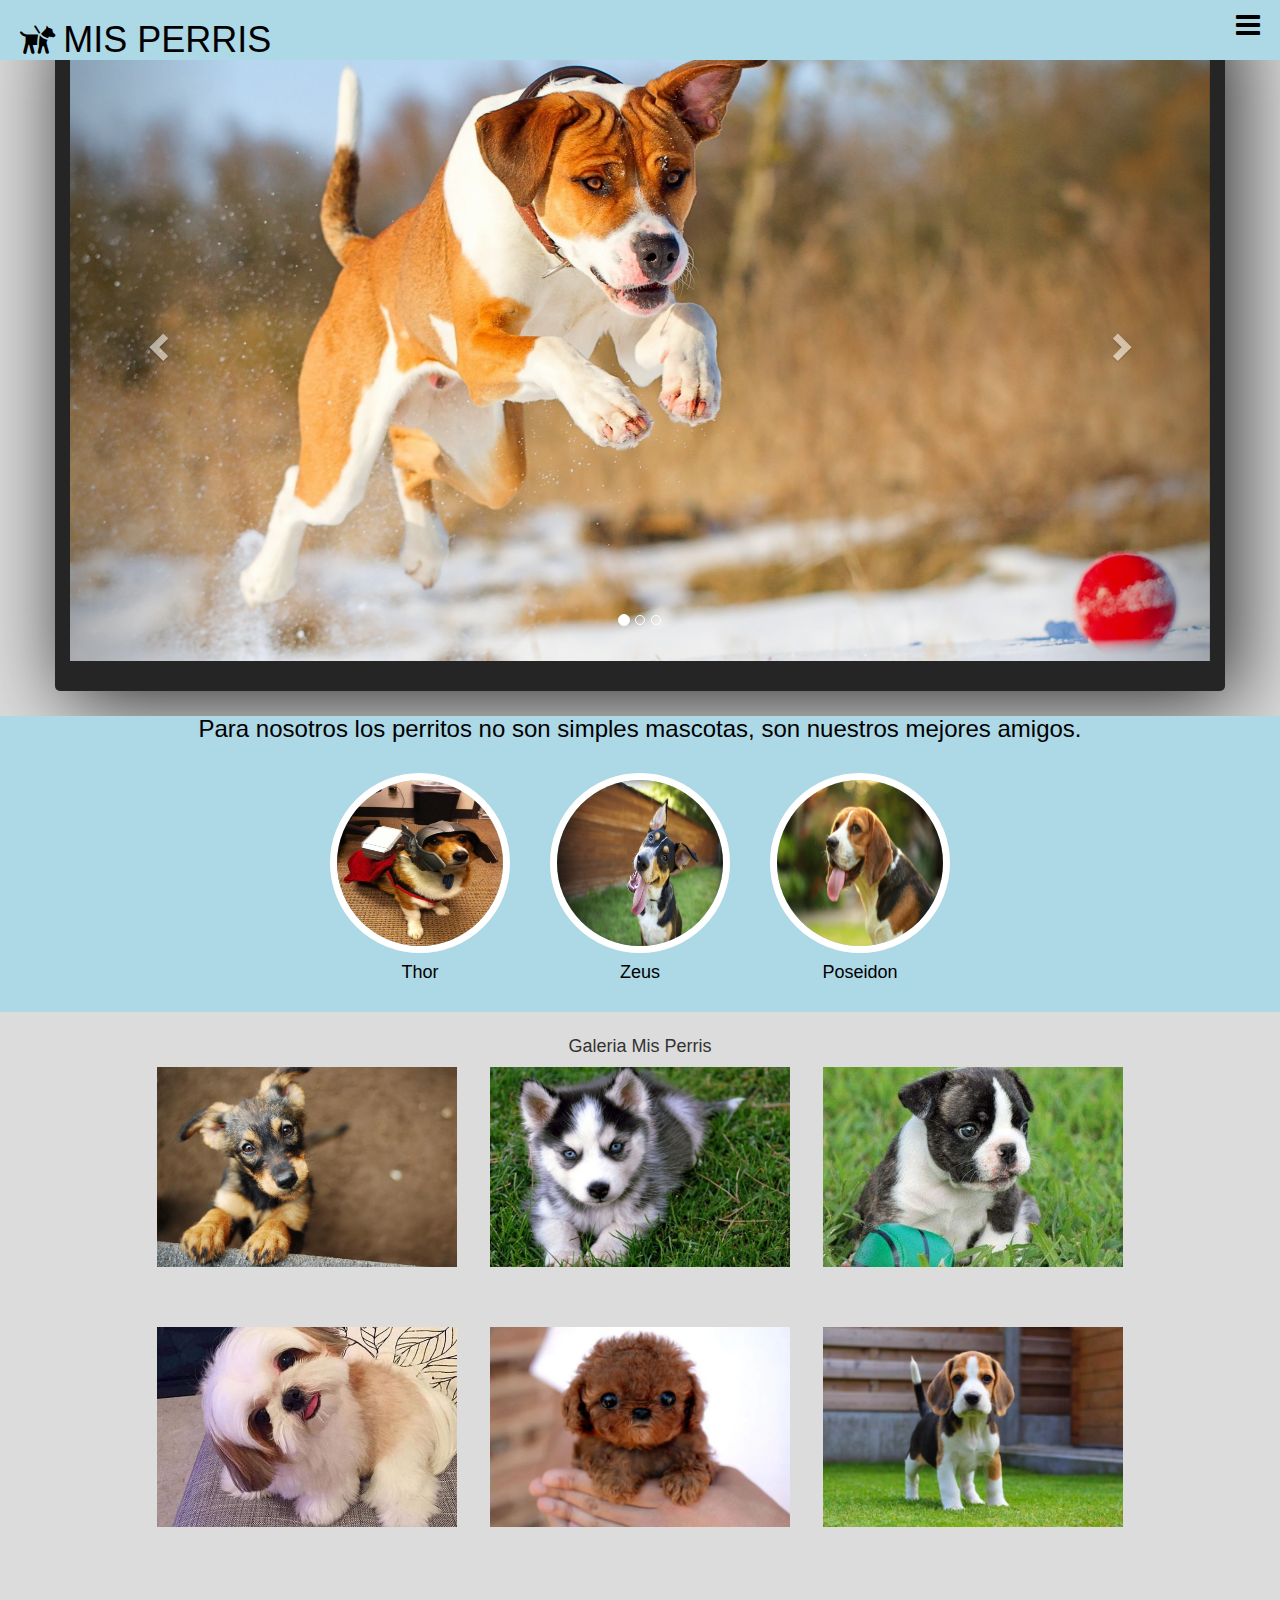
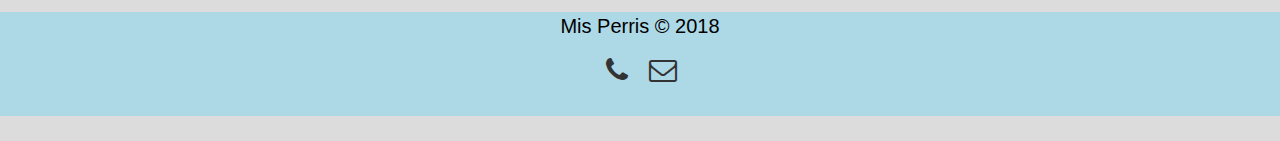
==== index.html @ 3024c1f9 "subiendo cliente" ====
<!DOCTYPE html>
<html lang="es">
<head>
    <meta charset="UTF-8">
    <meta name="viewport" content="width=device-width,
        user-scalable=no, initial-scale=1, maximum-
        scale=1, minimum-scale=1">
    <meta http-equiv="X-UA-Compatible" content="ie=edge">
    <title>Mis Perris</title>
    <link rel="icon" href="imagenes/logo-100.jpg">
    <link rel="stylesheet" href="Style/estilos.css">
    <link rel="script" href="JavaScript/main.js">
    <script src="main.js"></script> 
    <link rel="stylesheet" href="https://maxcdn.bootstrapcdn.com/bootstrap/3.3.7/css/bootstrap.min.css">
    <script src="https://ajax.googleapis.com/ajax/libs/jquery/3.3.1/jquery.min.js"></script>
    <script src="https://maxcdn.bootstrapcdn.com/bootstrap/3.3.7/js/bootstrap.min.js"></script>
    <link rel="stylesheet" href="Style/fontello.css">

    <link rel="manifest" href="manifest.json">
    <link rel="icon" href="imagenes/poseidon.jpg">
    <meta name="apple-mobile-web-app-capable" content="yes">
    <meta name="apple-mobile-web-app-status-bar-style" content="black">
    <meta name="apple-mobile-web-app-title" content="Mis Perris">
    <link rel="apple-touch-icon" href="imagenes/icons/icon-152x152.png">
    <meta name="msapplication-TileImage" content="imagenes/icons/icon-144x144.png">
    <meta name="msapplication-TileColor" content="#2F3BA2">

</head>
<body class="color">
        <header>
                <div class="contenedor">
                    <h1 class="icon-dog">MIS PERRIS</h1>
                    <input type="checkbox" id="menu-bar">
                    <label class="icon-menu" for="menu-bar"></label>
                    <nav class="menu">
                        <a href="">Inicio</a>
                        <a href="galeria.html">Galeria</a>
                        <a href="formulario.html">Contacto</a>
                        <a href="login.html">Login</a>
                        <a href="agrega.html">Perritos</a>
                    </nav>
                </div>
            </header>
    
        
   
    
        <section id="carrusel">
        <div class="container">
                <div id="myCarousel" class="carousel slide" data-ride="carousel">
                  <!-- Indicators -->
                  <ol class="carousel-indicators">
                    <li data-target="#myCarousel" data-slide-to="0" class="active"></li>
                    <li data-target="#myCarousel" data-slide-to="1"></li>
                    <li data-target="#myCarousel" data-slide-to="2"></li>
                  </ol>
              
                  <!-- Wrapper for slides -->
                  <div class="carousel-inner">
                    <div class="item active">
                      <img src="imagenes/3.jpg" alt="perro1" style="width:100%;">
                    </div>
              
                    <div class="item">
                      <img src="imagenes/2.jpg" alt="perro2" style="width:100%;">
                    </div>
                  
                    <div class="item">
                      <img src="imagenes/logo.jpg" alt="perro3" style="width:100%;">
                    </div>
                  </div>
              
                  <!-- Left and right controls -->
                  <a class="left carousel-control" href="#myCarousel" data-slide="prev">
                    <span class="glyphicon glyphicon-chevron-left"></span>
                    <span class="sr-only">Previous</span>
                  </a>
                  <a class="right carousel-control" href="#myCarousel" data-slide="next">
                    <span class="glyphicon glyphicon-chevron-right"></span>
                    <span class="sr-only">Next</span>
                  </a>
                </div>
              </div>
            </section>

              <section id="info">
                    <h3>Para nosotros los perritos no son simples mascotas, son nuestros mejores amigos.</h3>
                    <div class="contenedor">
                        <div class="info-pet">
                            <img src="imagenes/thor.jpg" alt="">
                            <h4>Thor</h4>
                        </div>
                        <div class="info-pet">
                            <img src="imagenes/zeus.jpg" alt="">
                            <h4>Zeus</h4>
                        </div>
                        <div class="info-pet">
                            <img src="imagenes/poseidon.jpg" alt="">
                            <h4>Poseidon</h4>
                        </div>
                        
    
                    </div>
                </section>

                <section id="Galeria">
                    <h4 class="title"> Galeria Mis Perris</h4>
                    <div class="contenedor-galeria">
                        <img tabindex="1" src="imagenes/galeria1.jpg" alt="perritouan" class="galeria__img">
                        <img tabindex="2" src="imagenes/galeria2.jpg" alt="perritochu" class="galeria__img">
                        <img tabindex="3" src="imagenes/galeria3.jpg" alt="perritotri" class="galeria__img">
                        <img tabindex="4" src="imagenes/galeria4.jpg" alt="perritofor" class="galeria__img">
                        <img tabindex="5" src="imagenes/galeria5.webp" alt="perritofaiv" class="galeria__img">
                        <img tabindex="6" src="imagenes/galeria6.jpg" alt="perritosix" class="galeria__img">
                    </div>




                </section>

    

    <footer>
        <section id="final">
            <div class="contenedor">
                <p class="copy">Mis Perris &copy; 2018 </p>
                <div class="contact">
                    <a tabindex="7" class="icon-fono" href="#"></a>
                    <a tabindex="8" class="icon-mail" href="#"></a>
                </div>
            </div>
        </footer>
        <script src="JavaScript/app.js"></script>
    </section>
</body>
</html>
---- Style/estilos.css ----
@import url(https://fonts.googleapis.com/css?family=Open+Sans);
@import url(main.css);
@import url(formulario.css);
@import url(info.css);
@import url(menu.css);
@import url(final.css);
@import url(galeria.css);
@import url(newgaleria.css);
@import url(formAdopcion.css);
@import url(login.css);
@import url(agrega.css);

* {
    margin: 0;
    padding: 0;
    box-sizing: border-box;
}

body {
    font-family: 'Open Sans', sans-serif;
    background: #333;
    
}

header {
    width: 100%;
    height: 60px;
    background: lightblue;
    color: black;

    position: fixed;
    top: 0;
    left: 0;
    z-index: 100;
}

.contenedor {
    width: 98%;
    margin: auto;
}

h1{
    float: left;
}

header .contenedor {
    display: table;
}

section {
    width: 100%;
    margin-bottom: 25px;
}

footer .contenedor {
    display: flex;
    flex-wrap: wrap;
    justify-content: center;
    padding-bottom: 25px;
}

.copy {
    font-size: 20px;

}

.contact {
    width: 100%;
    text-align: center;
    font-size: 28px;
}

.contact a{
    color: #333;
    text-decoration: none;
}




.fijar{
    margin-top: -135px;
}

.color {
    background-color: gainsboro;
}
---- Style/fontello.css ----
@font-face {
  font-family: 'fontello';
  src: url('../font/fontello.eot?19983827');
  src: url('../font/fontello.eot?19983827#iefix') format('embedded-opentype'),
       url('../font/fontello.woff2?19983827') format('woff2'),
       url('../font/fontello.woff?19983827') format('woff'),
       url('../font/fontello.ttf?19983827') format('truetype'),
       url('../font/fontello.svg?19983827#fontello') format('svg');
  font-weight: normal;
  font-style: normal;
}
/* Chrome hack: SVG is rendered more smooth in Windozze. 100% magic, uncomment if you need it. */
/* Note, that will break hinting! In other OS-es font will be not as sharp as it could be */
/*
@media screen and (-webkit-min-device-pixel-ratio:0) {
  @font-face {
    font-family: 'fontello';
    src: url('../font/fontello.svg?19983827#fontello') format('svg');
  }
}
*/
 
 [class^="icon-"]:before, [class*=" icon-"]:before {
  font-family: "fontello";
  font-style: normal;
  font-weight: normal;
  
 
  display: inline-block;
  text-decoration: inherit;
  width: 1em;
  margin-right: .2em;
  text-align: center;
  /* opacity: .8; */
 
  /* For safety - reset parent styles, that can break glyph codes*/
  font-variant: normal;
  text-transform: none;
 
  /* fix buttons height, for twitter bootstrap */
  line-height: 1em;
 
  /* Animation center compensation - margins should be symmetric */
  /* remove if not needed */
  margin-left: .2em;
 
  /* you can be more comfortable with increased icons size */
  /* font-size: 120%; */
 
  /* Font smoothing. That was taken from TWBS */
  -webkit-font-smoothing: antialiased;
  -moz-osx-font-smoothing: grayscale;
 
  /* Uncomment for 3D effect */
  /* text-shadow: 1px 1px 1px rgba(127, 127, 127, 0.3); */
}
 
.icon-dog:before { content: '\e800'; } /* '' */
.icon-fono:before { content: '\e801'; } /* '' */
.icon-mail:before { content: '\e802'; } /* '' */
.icon-menu:before { content: '\f0c9'; } /* '' */
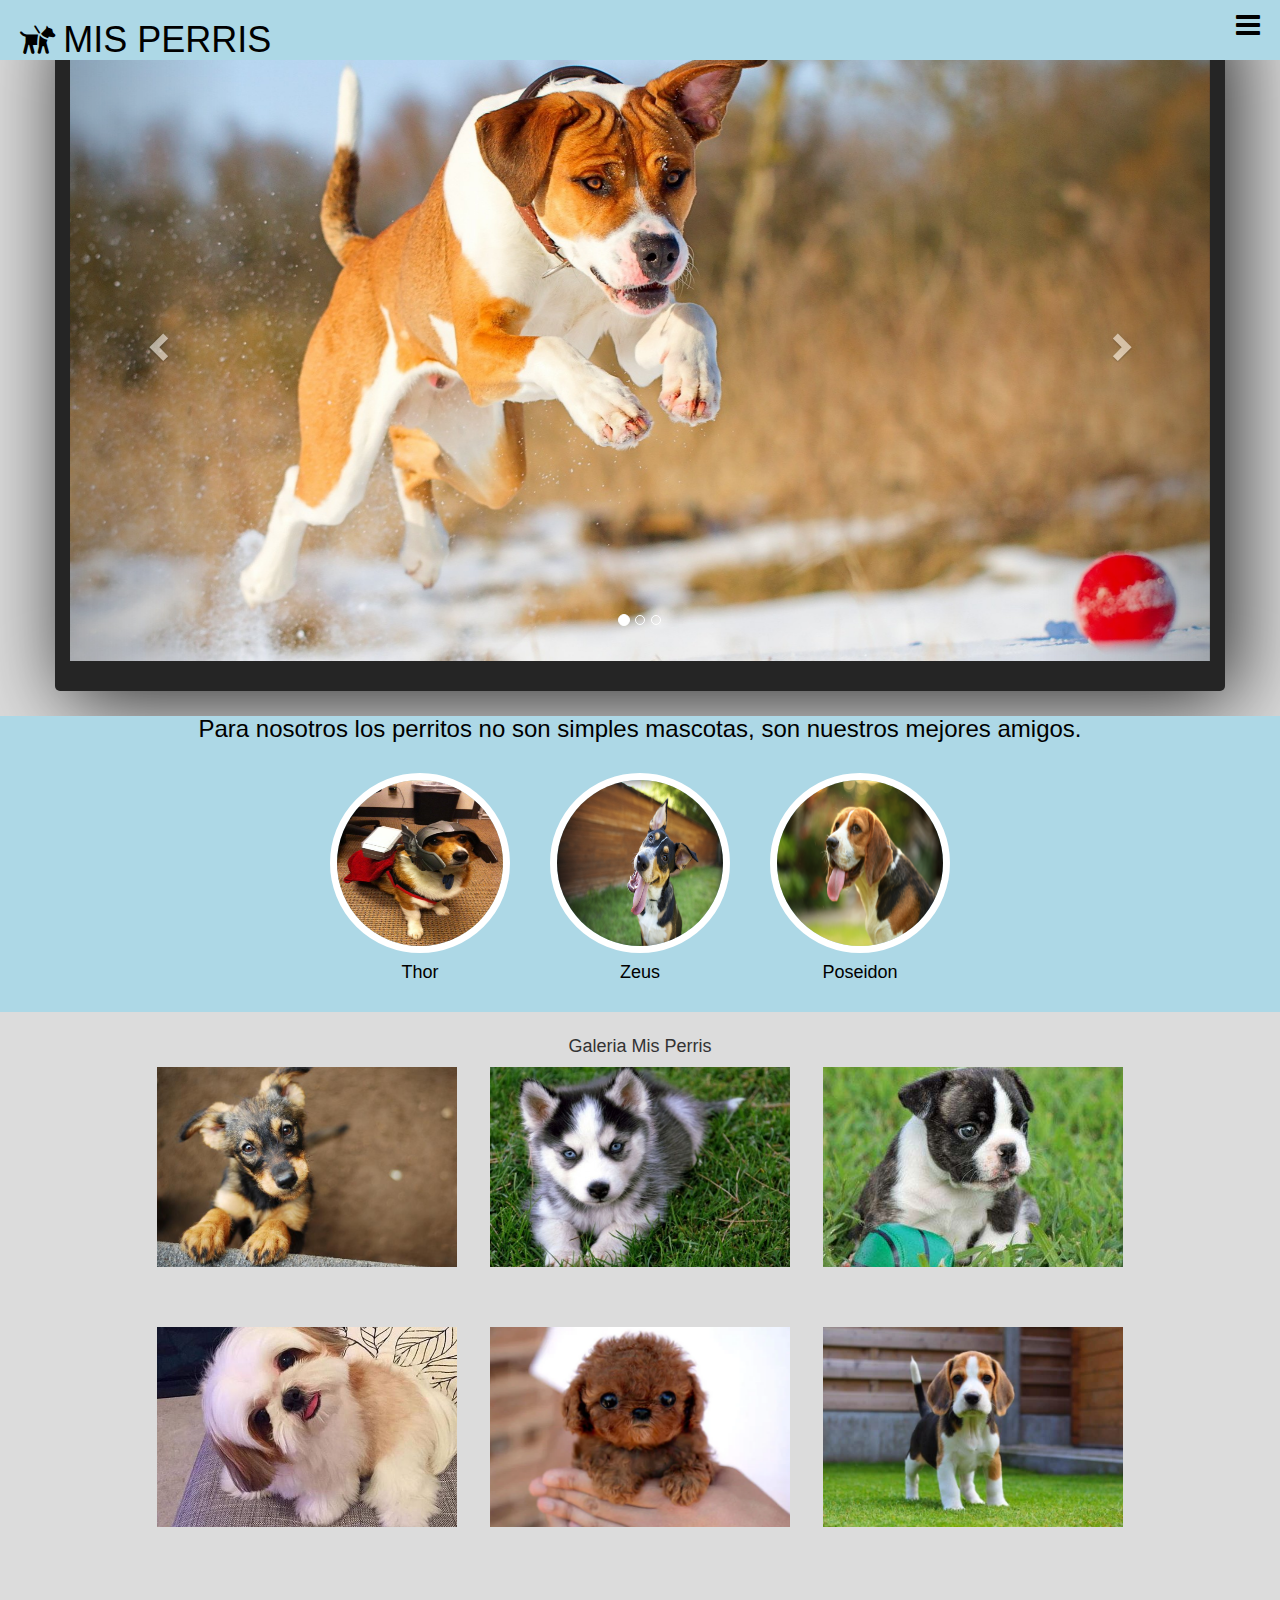
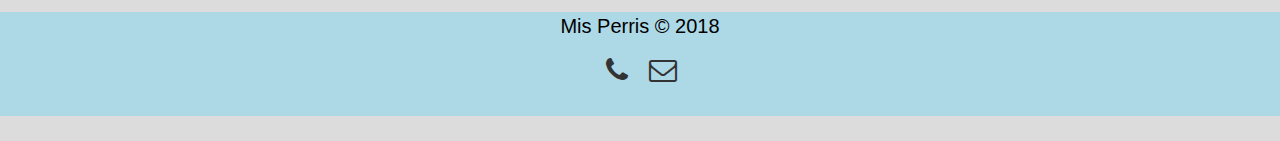
==== commit ee88372c: "Cambios en los html" ====
--- a/index.html
+++ b/index.html
@@ -17,7 +17,7 @@
     <link rel="stylesheet" href="Style/fontello.css">
 
     <link rel="manifest" href="manifest.json">
-    <link rel="icon" href="imagenes/poseidon.jpg">
+    <!-- <link rel="icon" href="imagenes/poseidon.jpg"> -->
     <meta name="apple-mobile-web-app-capable" content="yes">
     <meta name="apple-mobile-web-app-status-bar-style" content="black">
     <meta name="apple-mobile-web-app-title" content="Mis Perris">
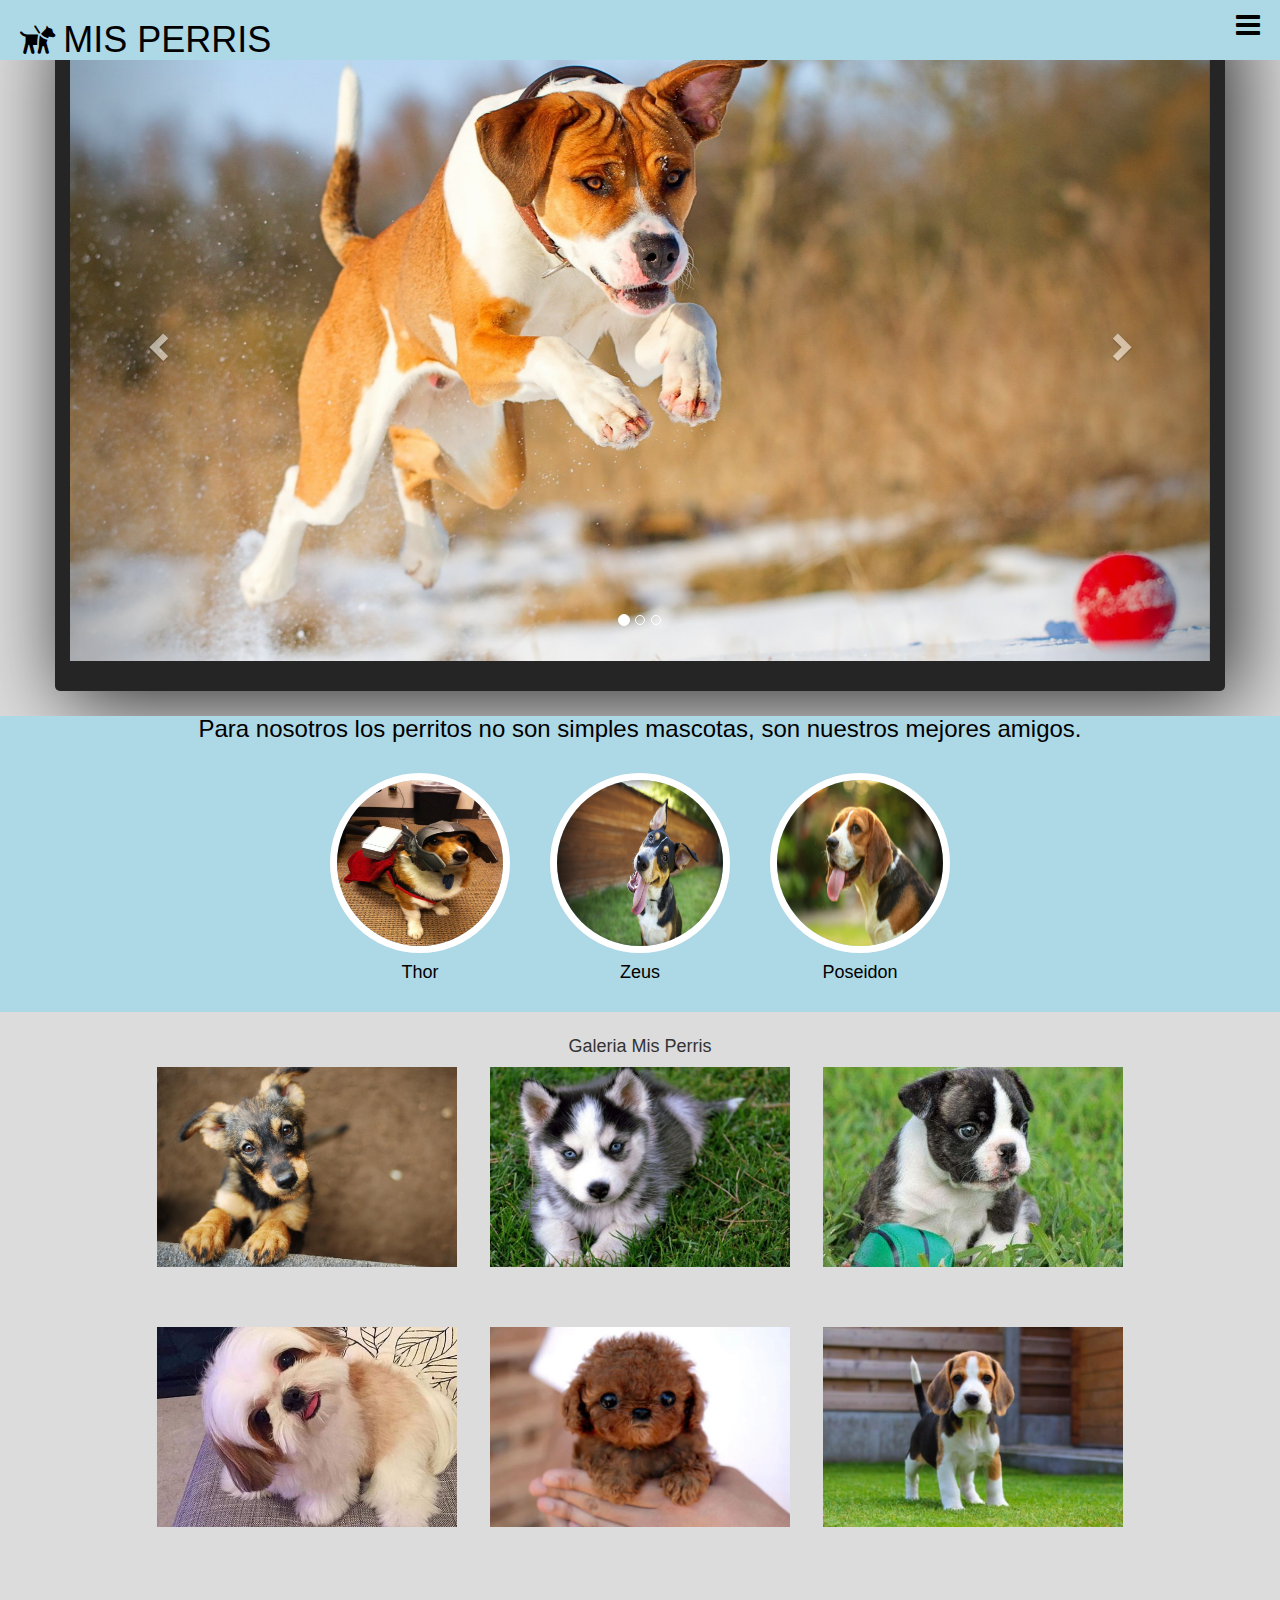
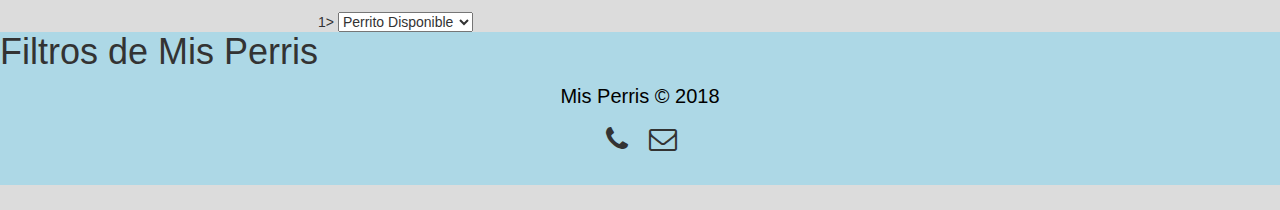
==== commit efd7978a: "xasdasd" ====
--- a/index.html
+++ b/index.html
@@ -17,7 +17,6 @@
     <link rel="stylesheet" href="Style/fontello.css">
 
     <link rel="manifest" href="manifest.json">
-    <!-- <link rel="icon" href="imagenes/poseidon.jpg"> -->
     <meta name="apple-mobile-web-app-capable" content="yes">
     <meta name="apple-mobile-web-app-status-bar-style" content="black">
     <meta name="apple-mobile-web-app-title" content="Mis Perris">
@@ -119,6 +118,17 @@
 
                 </section>
 
+                <div id="perrolistador">
+            
+                        <h1>Filtros de Mis Perris</h1>1>
+                        <select id="dogStatusFilter" class="dogStatusFilter">
+                            <option value="Disponible">Perrito Disponible</option>
+                            <option value="Adoptado">Perrito Adoptado</option>
+                            <option value="Rescatado">Perrito Rescatado</option>
+                        </select>
+            
+                    </div>
+
     
 
     <footer>
@@ -132,6 +142,7 @@
             </div>
         </footer>
         <script src="JavaScript/app.js"></script>
+        <script src="JavaScript/api.js"></script>
     </section>
 </body>
 </html>